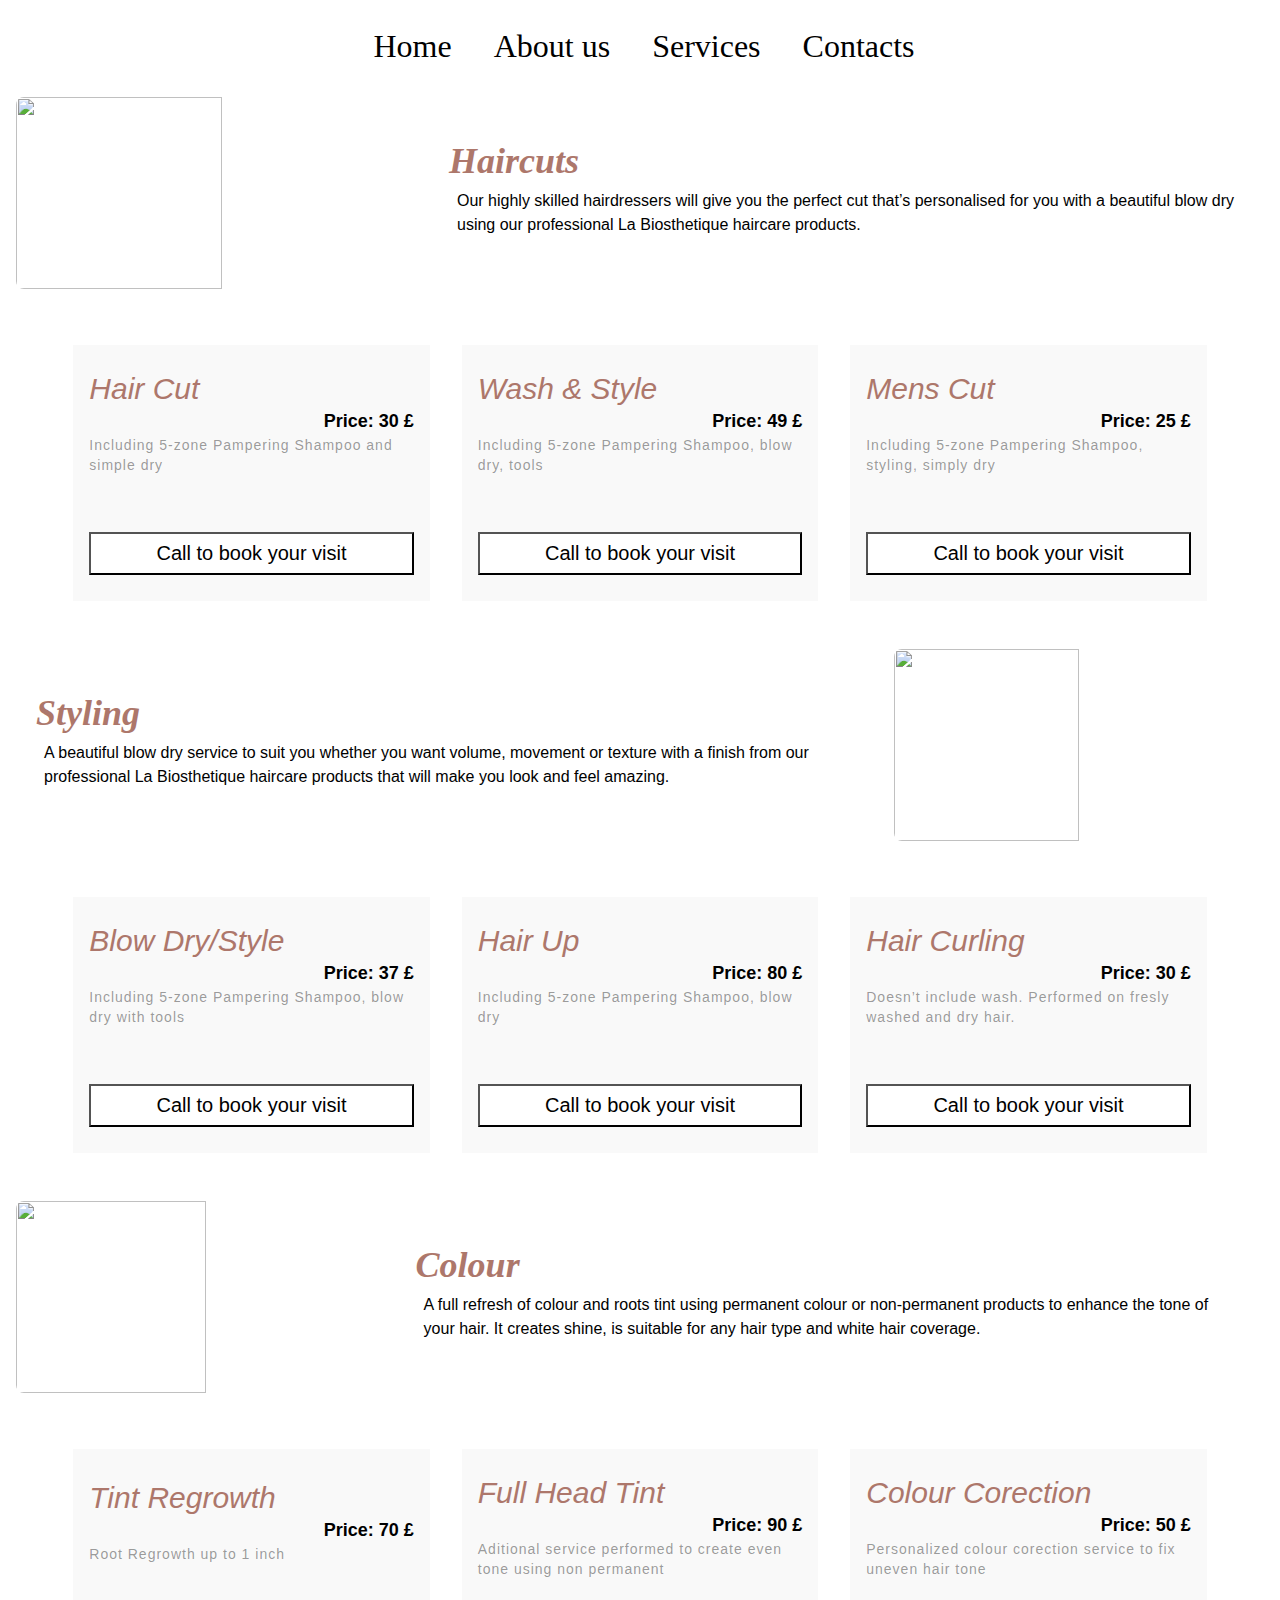
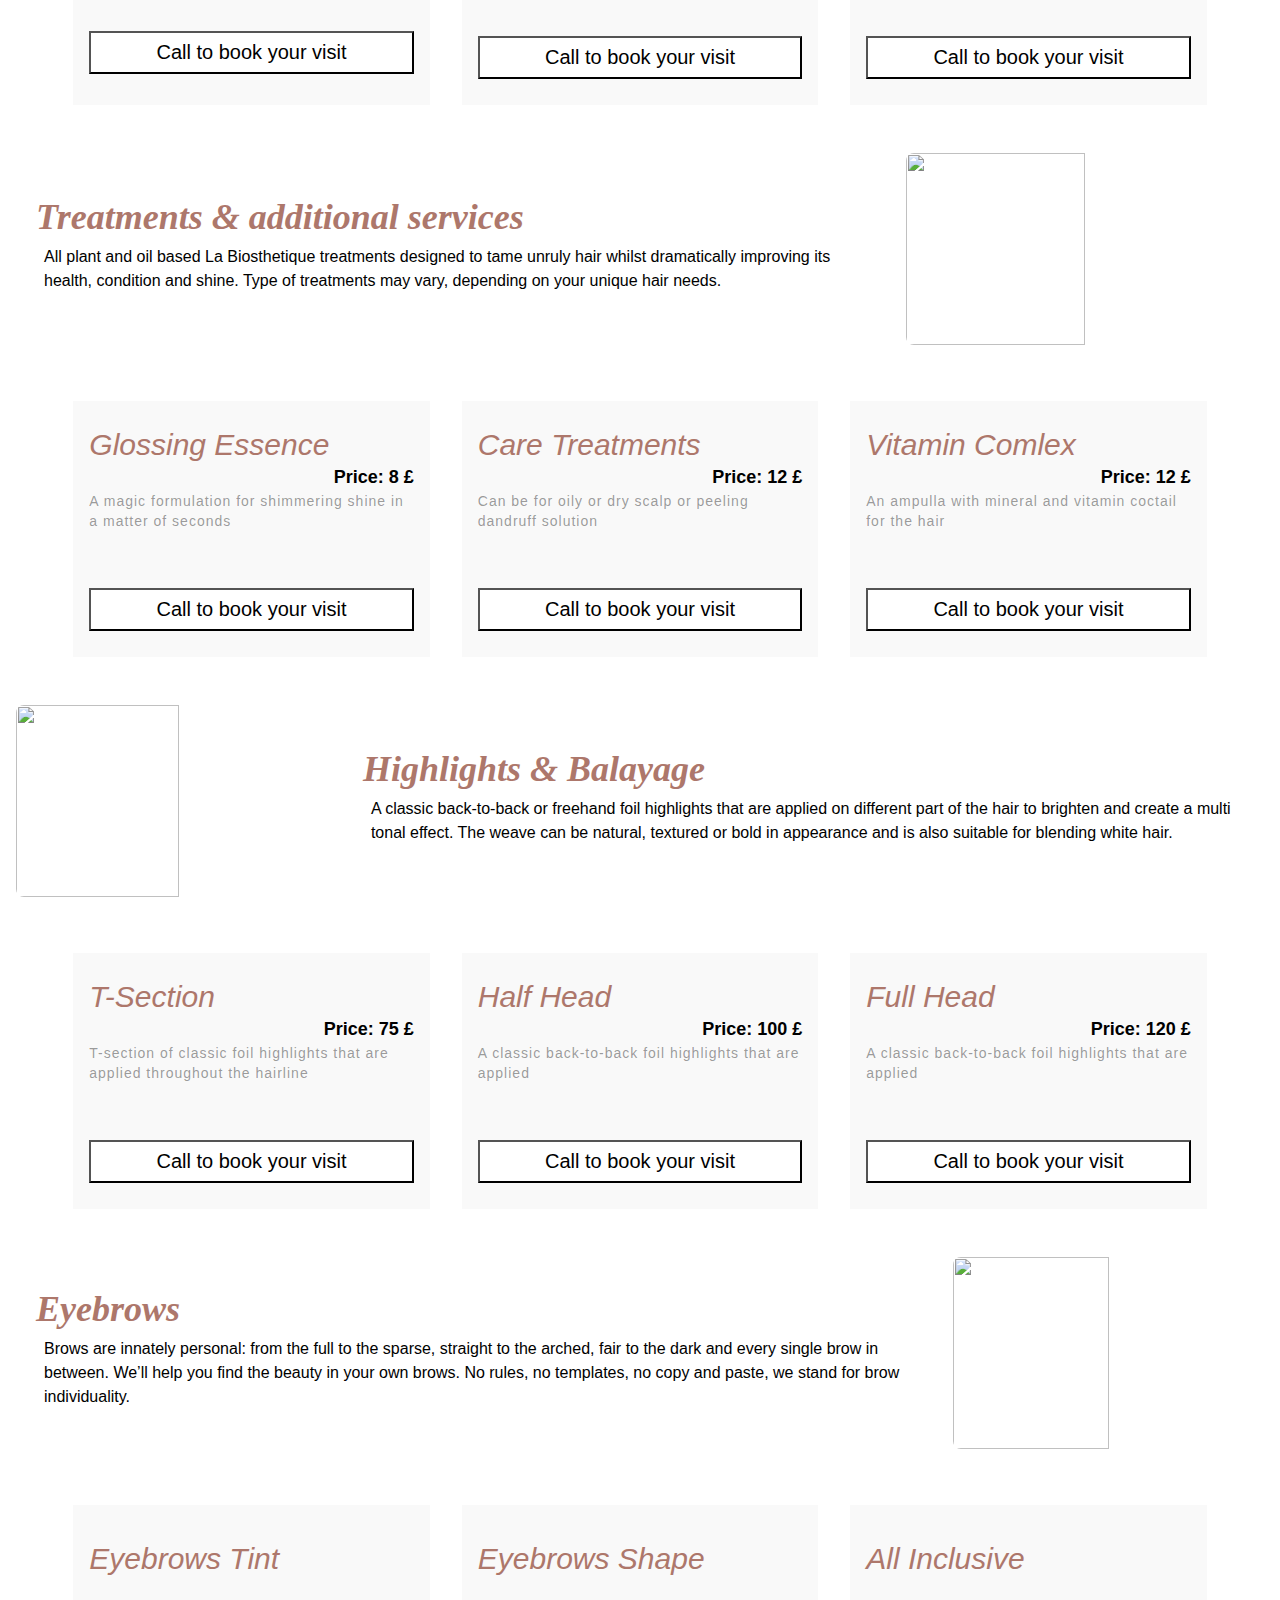
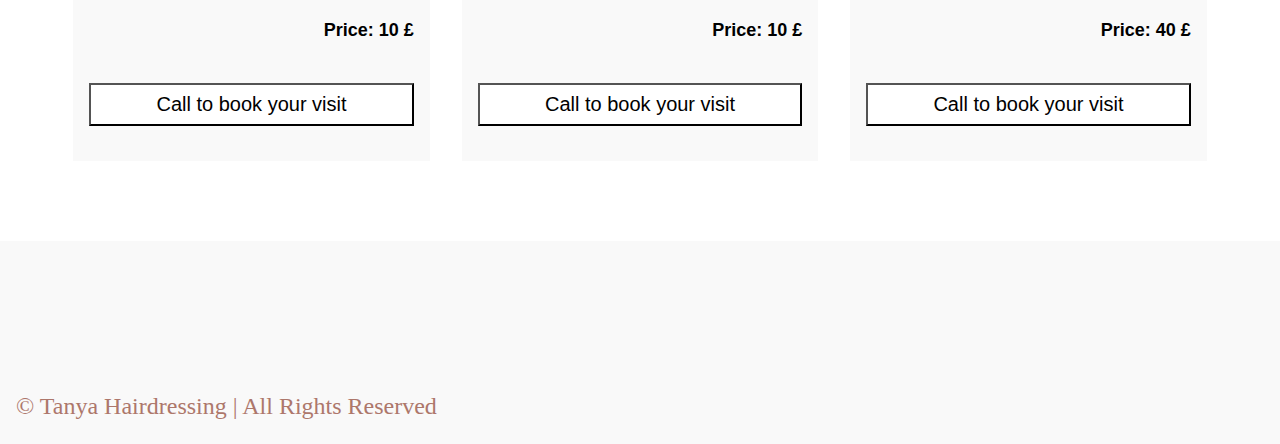
==== Services page/index.html @ e1dbb32d "Add files via upload" ====
<!DOCTYPE html>
<html lang="en">
  <head>
    <meta charset="UTF-8" />
    <meta http-equiv="X-UA-Compatible" content="IE=edge" />
    <meta name="viewport" content="width=device-width, initial-scale=1.0" />
    <title>TH Home-page</title>
    <link rel="stylesheet" href="style.css" />
  </head>
  <body>
    <div class="main">
      <div class="header">
        <ul class="menu">
          <li><a href="#">Home</a></li>
          <li><a href="#">About us</a></li>
          <li><a href="#">Services</a></li>
          <li><a href="#">Contacts</a></li>
        </ul>
        <a href="#">
          <img class="head-logo" src="./images/logo.png" alt="" />
        </a>
      </div>

      <div class="wrapper">
        <a href="#">
          <img class="wrap-logo" src="./images/logo.png" alt="" />
        </a>
        <input type="checkbox" id="check-menu" />
        <label for="check-menu" class="label-checkmenu"></label>
        <div class="lines"></div>
        <div class="burger-line first"></div>
        <div class="burger-line second"></div>
        <div class="burger-line third"></div>
        <div class="burger-line fourth"></div>
        <nav class="main-menu">
          <a href="#">Home</a>
          <a href="#">About us</a>
          <a href="#">Services</a>
          <a href="#">Contacts</a>
        </nav>
      </div>

     <div class="container">
      
      <div class="favor-name">
          <div class="favor-desc">
                <img src="./images/haircut.jpg" alt="">
                <div>
                    <h2>Haircuts</h2>
                    <p>Our highly skilled hairdressers will give you the perfect cut that’s personalised for you with a beautiful blow dry using our professional La Biosthetique haircare products.</p>
                </div>
          </div>
      </div>

      <div class="services">
      <div class="favor">
        <div class="description">
          <div class="title-s">Hair Cut</div>
          <div class="price">Price: 30 £</div>
          <div class="info-b">Including 5-zone Pampering Shampoo and simple dry</div>
        </div>
        <!-- <div class="choose-master">
          <input type="radio" id="radio1" name="radios" value="senior" checked>
          <label for="radio1">senior stylist</label>
          
          <input type="radio" id="radio2" name="radios" value="director">
          <label for="radio2">art director</label>
        </div>-->
        <button class="call">Call to book your visit</button>
      </div>

      <div class="favor">
        <div class="description">
        <div class="title-s">Wash & Style</div>
        <div class="price">Price: 49 £</div>
        <div class="info-b">Including 5-zone Pampering Shampoo, blow dry, tools</div>
        </div>
        <button class="call">Call to book your visit</button>
      </div>

      <div class="favor">
        <div class="description">
        <div class="title-s">Mens Cut</div>
        <div class="price">Price: 25 £</div>
        <div class="info-b">Including 5-zone Pampering Shampoo, styling, simply dry</div>       
        </div>
        <button class="call">Call to book your visit</button>
      </div>
    </div>

      <div class="favor-name">
        <div class="favor-desc">
          <div>
            <h2>Styling</h2>
            <p>A beautiful blow dry service to suit you whether you want volume, movement or texture with a finish from our professional La Biosthetique haircare products that will make you look and feel amazing.</p>
        </div>
        <img src="./images/styling.jpg" alt="">
        </div>
      </div>

      <div class="services">
        <div class="favor">
          <div class="description">
          <div class="title-s">Blow Dry/Style</div>
          <div class="price">Price: 37 £</div>
          <div class="info-b">Including 5-zone Pampering Shampoo, blow dry with tools</div>
          </div>
          <button class="call">Call to book your visit</button>
        </div>
  
        <div class="favor">
          <div class="description">
          <div class="title-s">Hair Up</div>
          <div class="price">Price: 80 £</div>
          <div class="info-b">Including 5-zone Pampering Shampoo, blow dry</div>
          </div>
          <button class="call">Call to book your visit</button>
        </div>
  
        <div class="favor">
          <div class="description">
          <div class="title-s">Hair Curling</div>
          <div class="price">Price: 30 £</div>
          <div class="info-b">Doesn’t include wash. Performed on fresly washed and dry hair.</div>
          </div>
          <button class="call">Call to book your visit</button>
        </div>
      </div>

      <div class="favor-name">
        <div class="favor-desc">
          <img src="./images/color.jpg" alt="">
          <div>
            <h2>Colour</h2>
            <p>A full refresh of colour and roots tint using permanent colour or non-permanent products to enhance the tone of your hair. It creates shine, is suitable for any hair type and white hair coverage.</p>
        </div>
        </div>
      </div>

      <div class="services">
        <div class="favor">
          <div class="description">
          <div class="title-s">Tint Regrowth</div>
          <div class="price">Price: 70 £</div>
          <div class="info-b">Root Regrowth up to 1 inch</div>
          </div>
          <button class="call">Call to book your visit</button>
        </div>
  
        <div class="favor">
          <div class="description">
          <div class="title-s">Full Head Tint</div>
          <div class="price">Price: 90 £</div>
          <div class="info-b">Aditional service performed to create even tone using non permanent</div>
          </div>
          <button class="call">Call to book your visit</button>
        </div>
  
        <div class="favor">
          <div class="description">
          <div class="title-s">Colour Corection</div>
          <div class="price">Price: 50 £</div>
          <div class="info-b">Personalized colour corection service to fix uneven hair tone</div>
          </div>
          <button class="call">Call to book your visit</button>
        </div>
      </div>

      <div class="favor-name">
        <div class="favor-desc">
          <div>
            <h2>Treatments & additional services</h2>
            <p>All plant and oil based La Biosthetique treatments designed to tame unruly hair whilst dramatically improving its health, condition and shine. Type of treatments may vary, depending on your unique hair needs.</p>
        </div>
        <img src="./images/tas.jpg" alt="">
        </div>
      </div>

      <div class="services">
        <div class="favor">
          <div class="description">
          <div class="title-s">Glossing Essence</div>
          <div class="price">Price: 8 £</div>
          <div class="info-b">A magic formulation for shimmering shine in a matter of seconds</div>
          </div>        
          <button class="call">Call to book your visit</button>
        </div>
  
        <div class="favor">
          <div class="description">
          <div class="title-s">Care Treatments</div>
          <div class="price">Price: 12 £</div>
          <div class="info-b">Can be for oily or dry scalp or peeling dandruff solution</div>
          </div>
          <button class="call">Call to book your visit</button>
        </div>
  
        <div class="favor">
          <div class="description">
          <div class="title-s">Vitamin Comlex</div>
          <div class="price">Price: 12 £</div>
          <div class="info-b">An ampulla with mineral and vitamin coctail for the hair</div>
          </div>
          <button class="call">Call to book your visit</button>
        </div>
      </div>

      <div class="favor-name">
        <div class="favor-desc">
          <img src="./images/highlights.jpg" alt="">
          <div>
            <h2>Highlights & Balayage</h2>
            <p>A classic back-to-back or freehand foil highlights that are applied on different part of the hair to brighten and create a multi tonal effect. The weave can be natural, textured or bold in appearance and is also suitable for blending white hair.</p>
        </div>
        </div>
      </div>

      <div class="services">
        <div class="favor">
          <div class="description">
          <div class="title-s">T-Section</div>
          <div class="price">Price: 75 £</div>
          <div class="info-b">T-section of classic foil highlights that are applied throughout the hairline</div>
          </div>
          <button class="call">Call to book your visit</button>
        </div>
  
        <div class="favor">
          <div class="description">
          <div class="title-s">Half Head</div>
          <div class="price">Price: 100 £</div>
          <div class="info-b">A classic back-to-back foil highlights that are applied</div>
          </div>
          <button class="call">Call to book your visit</button>
        </div>
  
        <div class="favor">
          <div class="description">
          <div class="title-s">Full Head</div>
          <div class="price">Price: 120 £</div>
          <div class="info-b">A classic back-to-back foil highlights that are applied</div>
          </div>
          <button class="call">Call to book your visit</button>
        </div>
      </div>

      <div class="favor-name">
        <div class="favor-desc">
          <div>
            <h2>Eyebrows</h2>
            <p>Brows are innately personal: from the full to the sparse, straight to the arched, fair to the dark and every single brow in between. We’ll help you find the beauty in your own brows. No rules, no templates, no copy and paste, we stand for brow individuality.</p>
        </div>
        <img src="./images/eyebrows.jpg" alt="">
        </div>
      </div>

      <div class="services">
        <div class="favor">
          <div class="description">
          <div class="title-s">Eyebrows Tint</div>
          </div>
          <div class="price">Price: 10 £</div>          
          <button class="call">Call to book your visit</button>
        </div>
  
        <div class="favor">
          <div class="description">
          <div class="title-s">Eyebrows Shape</div>
          </div>
          <div class="price">Price: 10 £</div>          
          <button class="call">Call to book your visit</button>
        </div>

        <div class="favor">
          <div class="description">
          <div class="title-s">All Inclusive</div>
          </div>
          <div class="price">Price: 40 £</div>          
          <button class="call">Call to book your visit</button>
        </div>
      </div>

      
     </div>

    <div class="footer">
      <div class="footer-logo">
        <img src="./images/logo.png" alt="" />
      </div>
      <div class="foot-desc">
        <div class="social-networks">
          <img src="./images/insta-f.png" alt="" />
          <img src="./images/viber-f.png" alt="" />
          <img src="./images/wa-f.png" alt="" />
        </div>
        <p class="name-sign">© Tanya Hairdressing | All Rights Reserved</p>
      </div>
    </div>
    <script type='module' src="script.js"></script>
  </body>
</html>
---- Services page/style.css ----
.container {
  font-weight: 100;
  font-family: Roboto, sans-serif;
  padding-top: 2rem;
}
.favor-name {
  margin-top: 0;
  flex-direction: column;
  display: flex;
  box-sizing: border-box;
  border-width: 0;
  border-style: solid;
  border-color: #e5e7eb;
}
.favor-desc {
  flex-direction: column;
  cursor: pointer;
  display: flex;
  box-sizing: border-box;
  align-items: center;
  border-width: 0;
  border-style: solid;
  border-color: #e5e7eb;
}
.favor-desc img {
  width: 83%;
  border-radius: 8px;
  height: 16rem;
  object-fit: cover;
  transition: transform 0.9s ease;
}
.favor-desc:hover img {
  transform: scale(1.03);
}
.favor-desc div {
  margin-top: 0;
  margin-left: 1.25rem;
  margin-right: 1.25rem;
  text-align: left;
}
.favor-desc div h2 {
  color: rgb(173 119 107 / var(--tw-text-opacity));
  --tw-text-opacity: 1;
  font-weight: 700;
  font-size: 2.25rem;
  line-height: 2.5rem;
  font-family: ui-rounded;
  margin: 0;
  font-style: italic;
}
.favor-desc div p {
  font-size: 1rem;
  line-height: 1.5rem;
  margin: 0;
  padding: 0.5rem;
}
body {
  margin: 0 auto;
  font-size: 14px;
}
.main {
  padding-top: 4px;
  display: block;
  background-size: cover;
  background-position: center;
  margin-bottom: 0;
  position: relative;
  height: 100vh;
}
.header {
  display: flex;
  justify-content: space-between;
  align-items: center;
}
.menu a {
  transition: color 0.4s ease-in-out;
}
.menu a::after {
  content: "";
  width: 0;
  position: absolute;
  left: 0;
  right: 0;
  bottom: -1px;
  height: 2px;
  background-color: #ad776b;
  transition: width 0.5s ease-in-out;
}
.menu a:hover::after {
  width: 100%;
}
.head-logo {
  height: 4.25rem;
  margin: 10px;
}
.wrap-logo {
  height: 2.75rem;
  margin: 5px;
  float: left;
}
.menu {
  margin: 0;
  display: flex;
  width: 100%;
  justify-content: center;
}

.menu li {
  list-style-type: none;
}

.menu a {
  text-decoration: none;
  color: black;
  position: relative;
  padding: 5px;
  font-size: 19px;
}

.wrapper {
  position: relative;
  color: white;
  text-align: center;
  height: 40px;
  font-family: "Arial";
  display: none;
  border-radius: 10px;
}

#check-menu {
  display: none;
}
.main-menu {
  display: flex;
  flex-direction: column;
  position: fixed;
  background-color: #ffffffa1;
  margin: auto;
  width: 100%;
  height: 100vh;
  bottom: 0;
  justify-content: center;
  top: 0;
  transform: translateY(0%);
  max-height: 0;
  overflow: hidden;
  transition: 0.5s all;
}

.main-menu a {
  display: block;
  padding: 12px;
  color: #4d4d4d;
  text-decoration: none;
  border-top: 1px solid rgba(255, 255, 255, 0.3);
  border-radius: 15px;
  margin: 3px 14px;
  align-self: flex-start;
}

#check-menu:checked ~ .main-menu {
  max-height: 100vh;
  font-size: 23px;
  border-radius: 5px;
  background-color: rgb(249, 249, 249);
}

#check-menu:checked ~ .first {
  display: none;
}

#check-menu:checked ~ .second {
  transform: rotate(45deg);
}

#check-menu:checked ~ .third {
  transform: rotate(-45deg);
}

#check-menu:checked ~ .fourth {
  display: none;
}
.label-checkmenu {
  display: block;
  position: absolute;
  top: 0;
  left: 0;
  width: 100%;
  height: 100%;
  cursor: pointer;
  z-index: 2;
  line-height: 40px;
  font-size: 18px;
  font-weight: bold;
}
.burger-line {
  position: absolute;
  border-radius: 3px;
  top: 8px;
  right: 10px;
  z-index: 100;
  width: 30px;
  height: 2px;
  background-color: #4d4d4d;
  transition: 0.5s all;
}
.second,
.third {
  top: 15px;
  z-index: 100;
}

.fourth {
  top: 23px;
}
.read-more {
  display: block;
  font-family: system-ui;
  font-size: 1.5rem;
  padding: 1rem;
  background-color: #f9f9f9;
  text-decoration: underline;
  cursor: pointer;
  color: #ad776b;
  border: hidden;
}
.show-less {
  display: none;
  font-family: system-ui;
  font-size: 1.5rem;
  padding: 1rem;
  background-color: #f9f9f9;
  text-decoration: underline;
  cursor: pointer;
  color: #ad776b;
  border: hidden;
}
.w-more {
  display: block;
  color: black;
  font-family: system-ui;
  font-size: 1rem;
  padding: 1rem;
  line-height: 1.5rem;
  align-self: center;
  color: #ad776b;
  background-color: #f9f9f9;
  text-decoration: underline;
  cursor: pointer;
  border: hidden;
}
.hiddent-text {
  display: none;
  width: 30%;
}
.show {
  display: contents;
  opacity: 0;
  animation: ani 2.5s forwards;
}
.treatment {
  display: flex;
  align-items: center;
  justify-content: center;
  flex-direction: column;
}

.packages-icons {
  display: flex;
  flex-direction: column;
  align-items: center;
  justify-content: center;
}
.packages-icons div img {
  height: 270px;
  transition: transform 0.9s ease;
}
.packages-icons div:hover img {
  transform: scale(1.1);
}

.packages-icons div {
  position: relative;
  background-color: #f9f9f9;
  margin-bottom: 8px;
  display: flex;
  flex-direction: column;
  overflow: hidden;
  align-items: center;
}
.packages-icons div img {
  height: 18rem;
}

.name {
  padding: 13px;
  font-size: 19px;
}
.position {
  padding: 13px;
  font-size: 19px;
  font-family: system-ui;
}
.info {
  padding: 13px;
  font-size: 19px;
}
.packages-icons div:hover {
  cursor: pointer;
}
.lines {
  position: absolute;
  right: 0px;
  background-color: rgb(249 249 249);
  border-bottom-left-radius: 9999px;
  width: 4.5rem;
  height: 4rem;
}

.loyalty-card {
  width: 80%;
  align-self: center;
  padding-top: 2rem;
}

.txt-card {
  font-size: 1rem;
  text-align: left;

  padding: 1rem;
  line-height: 1.5rem;
  background-color: #f9f9f9;
}
.footer {
  display: flex;
  flex-direction: column;
  justify-items: center;
  background-color: #f9f9f9;
}
.footer-logo {
  justify-content: center;
  align-content: center;
  display: flex;
  padding: 2rem;
}
.footer-logo img {
  height: 4rem;
}
.social-networks {
  justify-content: space-evenly;
  align-items: center;
  display: flex;
}
.name-sign {
  text-align: center;
  padding: 1.25rem 0 0;
  color: #ad776b;
}

.loyalty-desc img {
  height: 11rem;
  float: left;
  border-radius: 0.25rem;
  padding-right: 0.75rem;
  padding-bottom: 0.75rem;
  margin-right: 1.25rem;
}
.social-networks img {
  margin: 0 1.25rem;
  cursor: pointer;
}

.foot-desc {
  flex-direction: column;
  display: flex;
  align-items: center;
}

.hidden-text {
  display: none;
}
.favor {
  background-color: rgb(249 249 249);
  margin: 1rem;
  height: 14rem;
  padding: 1rem;
  width: 77%;
  display: flex;
  flex-direction: column;
  justify-content: space-around;
}
.services {
  display: flex;
  justify-content: center;
  align-items: center;
  flex-direction: column;
  padding-bottom: 2rem;
}
.title-s {
  font-size: 1.875rem;
  line-height: 2.25rem;
  color: rgb(173 119 107);
  text-align: left;
  font-style: italic;
}
.price {
  font-size: 1.125rem;
  line-height: 1.75rem;
  font-weight: bold;
  text-align: right;
}
.info-b {
  color: #0006;
  font-weight: 400;
  font-size: 0.875rem;
  line-height: 1.25rem;
  text-align: left;
  margin-bottom: 2.25rem;
  letter-spacing: 1px;
}
.call {
  background-color: white;
  padding: 0.5rem;
  font-size: 1.25rem;
  width: 100%;
}
.call:hover {
  background-color: #ad776b;
  color: white;
  cursor: pointer;
}

/* .choose-master input[type="radio"] {
  display: none;
}

.choose-master label {
    text-transform: capitalize;
    font-weight: 400;
    font-size: 18px;
    padding-left: 0.5rem;
    padding-right: 0.5rem;
    padding-top: 0.5rem;
    padding-bottom: 0.5rem;    
    width: 50%;
    height: 1.25rem;
    margin-bottom: 0.75rem;
    cursor: pointer;
}

.choose-master input[type="radio"]:checked+label {
  background-image: url(./images/bg-btn.png);
  background-position: right;
}

.choose-master{
  justify-content: space-between;
  display: flex;
} */

@media (min-width: 700px) {
  .services {
    flex-wrap: wrap;
    flex-direction: row;
  }
  .container {
    padding: 2rem 1rem;
  }
  .favor-name {
    margin-bottom: 2.5rem;
  }
  .favor-desc {
    flex-direction: row;
  }
  .favor-desc img {
    width: 50%;
    height: 12rem;
  }
  .wrap-logo img {
    height: 50px;
  }

  #check-menu:checked ~ .main-menu {
    font-size: 32px;
  }
  .main-menu a {
    margin: 16px 30px;
  }
  .packages-icons {
    display: flex;
    flex-wrap: wrap;
    flex-direction: row;
    justify-content: space-evenly;
  }
  .name {
    font-size: 24px;
  }
  .favor {
    width: 40%;
  }

  .txt-card {
    font-size: 1.25rem;
    line-height: 1.7rem;
  }
  .loyalty-desc img {
    height: 25rem;
  }
  .foot-desc {
    flex-direction: row-reverse;
    display: flex;
    justify-content: space-between;
    align-items: center;
  }
  .social-networks {
    padding: 10px;
  }
  .name-sign {
    padding: 0 0 0 1rem;
    font-size: 17px;
  }
}
@media (max-width: 1000px) {
  .wrapper {
    display: block;
    z-index: 100;
    margin-bottom: 15px;
  }
  .header {
    display: none;
  }
}

@media (min-width: 1000px) {
  .main {
    display: flex;
    flex-direction: column;
  }
  .header {
    flex-direction: column-reverse;
  }
  .menu {
    width: 88%;
  }
  .menu li {
    margin-right: 2rem;
  }
  .menu a {
    font-size: 1.5rem;
  }

  .main {
    background-position: inherit;
  }

  .favor {
    width: 26%;
  }
  .packages-icons {
    width: 90%;
    align-self: center;
  }

  .name {
    font-size: 1.5rem;
    padding: 0;
  }
  .position {
    margin: 0;
    font-family: system-ui;
    padding: 0;
    font-size: inherit;
  }
  .info {
    font-size: inherit;
    padding: 0;
  }
  .treatment {
    padding-top: 2rem;
  }
  .txt-card {
    font-size: 1.5rem;
    line-height: 2rem;
  }

  .name-sign {
    font-size: 1.5rem;
  }
}

@media (min-width: 1200px) {
  .menu a {
    font-size: 2rem;
  }
}
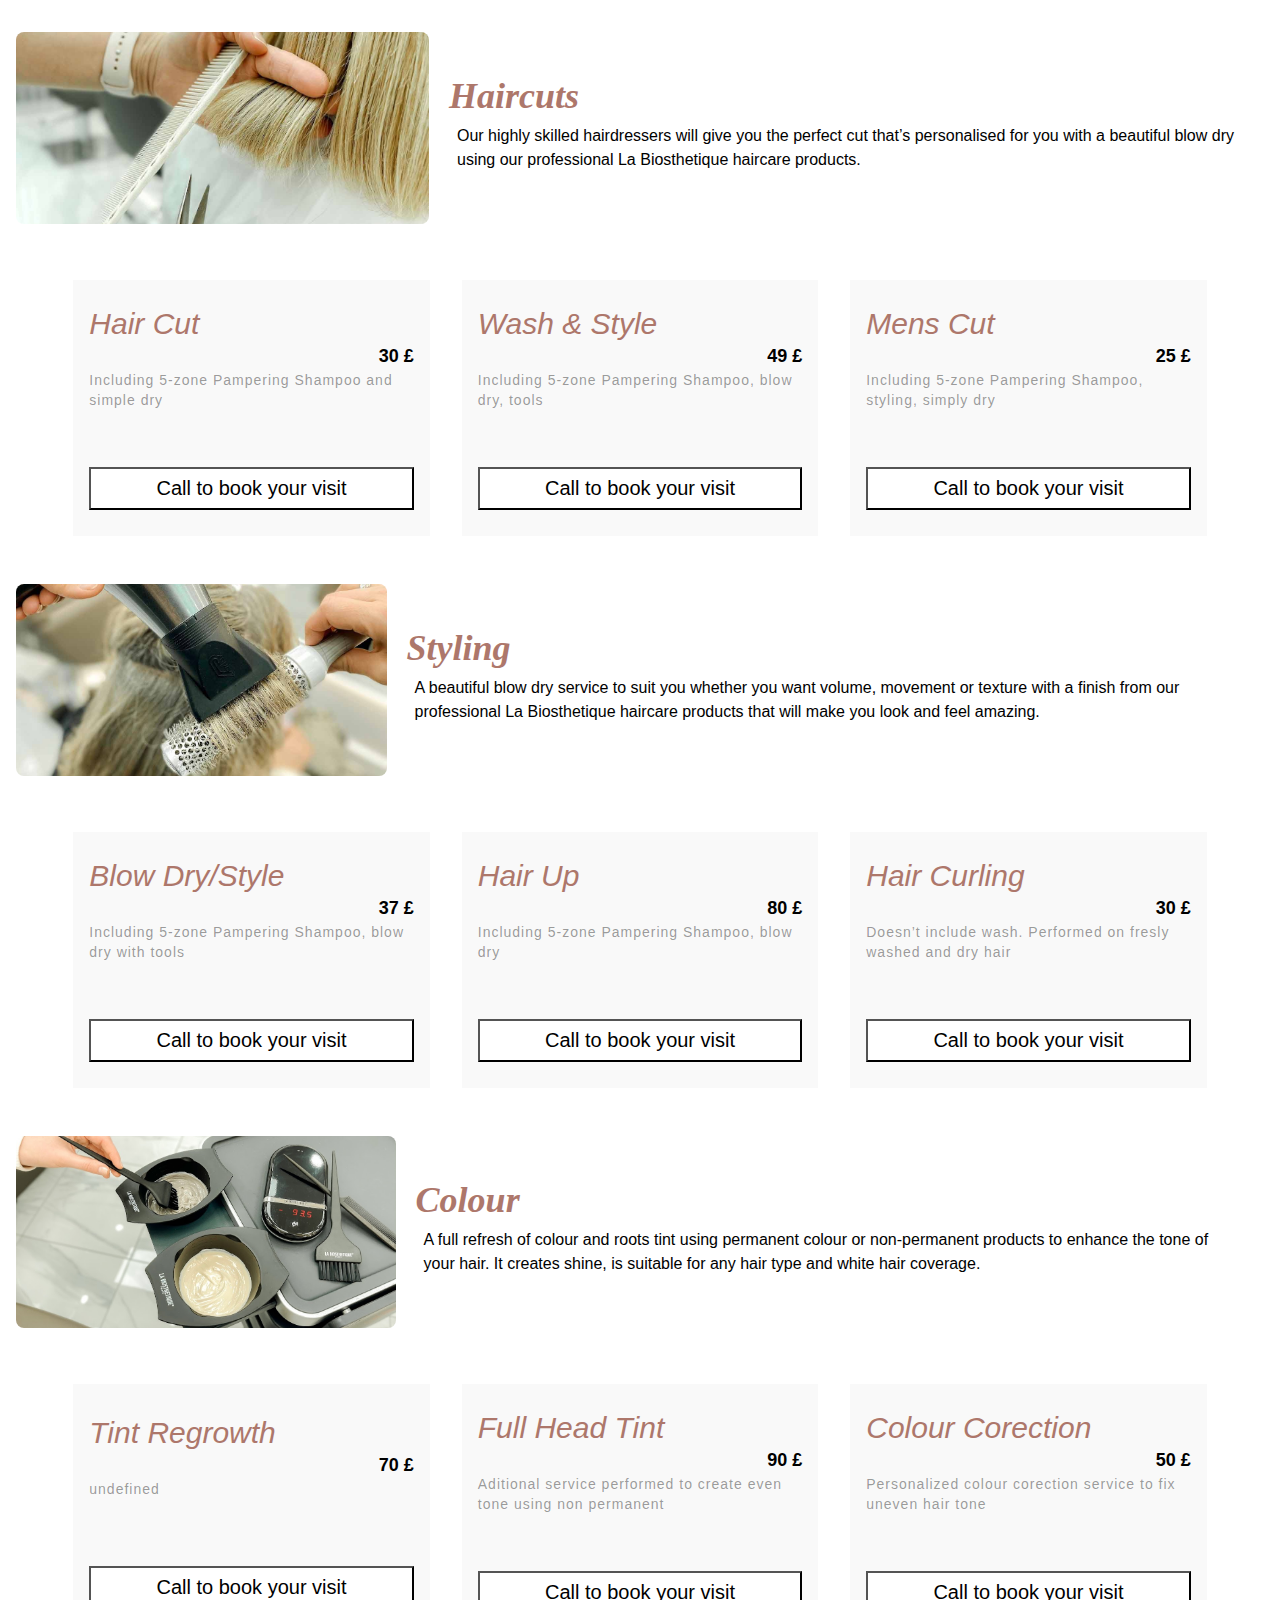
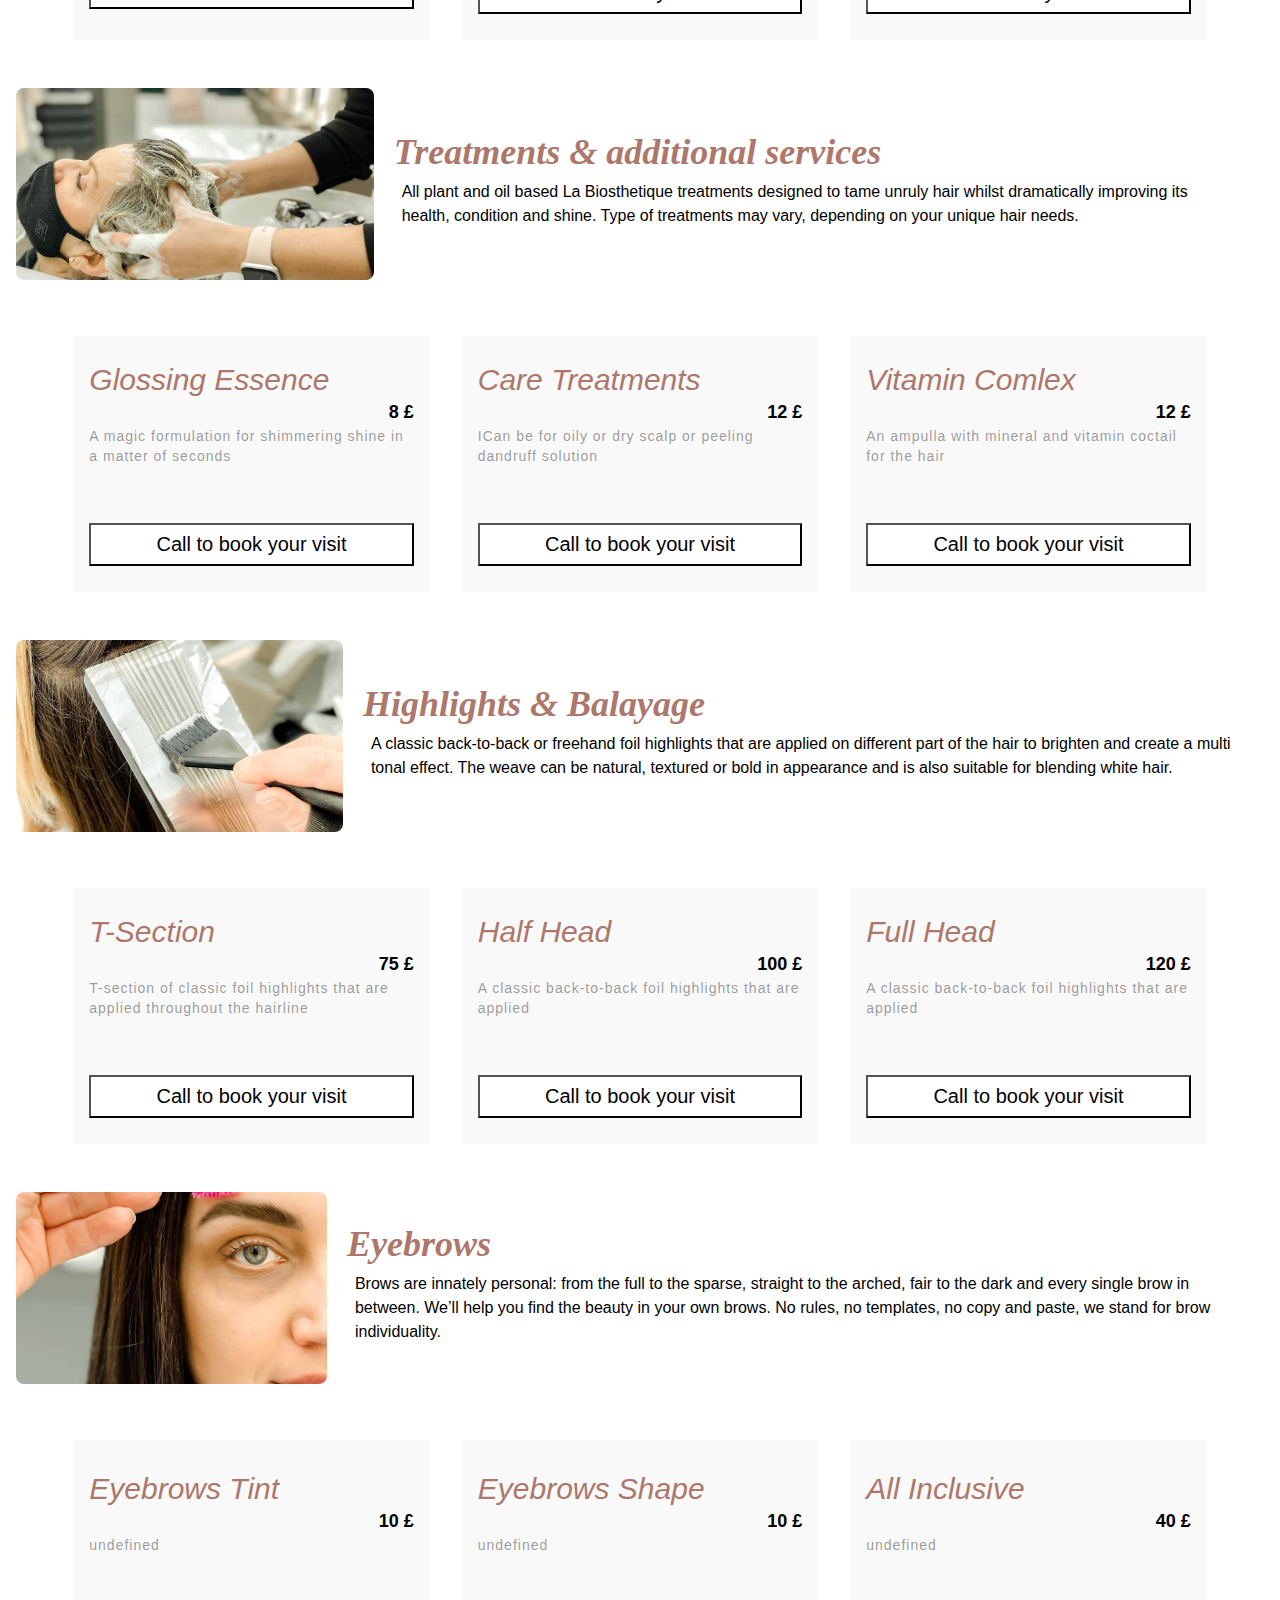
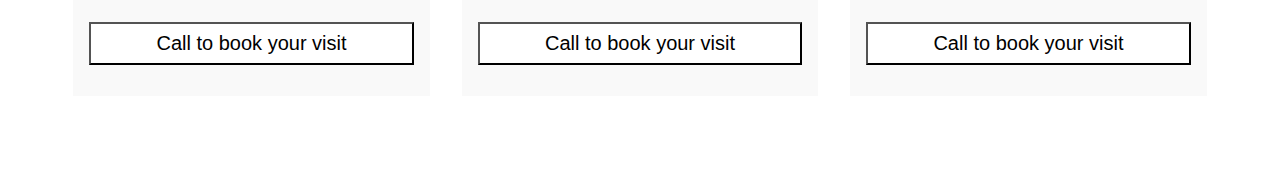
==== commit b5dac44c: "Update index.html" ====
--- a/Services page/index.html
+++ b/Services page/index.html
@@ -8,293 +8,8 @@
     <link rel="stylesheet" href="style.css" />
   </head>
   <body>
-    <div class="main">
-      <div class="header">
-        <ul class="menu">
-          <li><a href="#">Home</a></li>
-          <li><a href="#">About us</a></li>
-          <li><a href="#">Services</a></li>
-          <li><a href="#">Contacts</a></li>
-        </ul>
-        <a href="#">
-          <img class="head-logo" src="./images/logo.png" alt="" />
-        </a>
-      </div>
-
-      <div class="wrapper">
-        <a href="#">
-          <img class="wrap-logo" src="./images/logo.png" alt="" />
-        </a>
-        <input type="checkbox" id="check-menu" />
-        <label for="check-menu" class="label-checkmenu"></label>
-        <div class="lines"></div>
-        <div class="burger-line first"></div>
-        <div class="burger-line second"></div>
-        <div class="burger-line third"></div>
-        <div class="burger-line fourth"></div>
-        <nav class="main-menu">
-          <a href="#">Home</a>
-          <a href="#">About us</a>
-          <a href="#">Services</a>
-          <a href="#">Contacts</a>
-        </nav>
-      </div>
-
-     <div class="container">
-      
-      <div class="favor-name">
-          <div class="favor-desc">
-                <img src="./images/haircut.jpg" alt="">
-                <div>
-                    <h2>Haircuts</h2>
-                    <p>Our highly skilled hairdressers will give you the perfect cut that’s personalised for you with a beautiful blow dry using our professional La Biosthetique haircare products.</p>
-                </div>
-          </div>
-      </div>
-
-      <div class="services">
-      <div class="favor">
-        <div class="description">
-          <div class="title-s">Hair Cut</div>
-          <div class="price">Price: 30 £</div>
-          <div class="info-b">Including 5-zone Pampering Shampoo and simple dry</div>
-        </div>
-        <!-- <div class="choose-master">
-          <input type="radio" id="radio1" name="radios" value="senior" checked>
-          <label for="radio1">senior stylist</label>
-          
-          <input type="radio" id="radio2" name="radios" value="director">
-          <label for="radio2">art director</label>
-        </div>-->
-        <button class="call">Call to book your visit</button>
-      </div>
-
-      <div class="favor">
-        <div class="description">
-        <div class="title-s">Wash & Style</div>
-        <div class="price">Price: 49 £</div>
-        <div class="info-b">Including 5-zone Pampering Shampoo, blow dry, tools</div>
-        </div>
-        <button class="call">Call to book your visit</button>
-      </div>
-
-      <div class="favor">
-        <div class="description">
-        <div class="title-s">Mens Cut</div>
-        <div class="price">Price: 25 £</div>
-        <div class="info-b">Including 5-zone Pampering Shampoo, styling, simply dry</div>       
-        </div>
-        <button class="call">Call to book your visit</button>
-      </div>
-    </div>
-
-      <div class="favor-name">
-        <div class="favor-desc">
-          <div>
-            <h2>Styling</h2>
-            <p>A beautiful blow dry service to suit you whether you want volume, movement or texture with a finish from our professional La Biosthetique haircare products that will make you look and feel amazing.</p>
-        </div>
-        <img src="./images/styling.jpg" alt="">
-        </div>
-      </div>
-
-      <div class="services">
-        <div class="favor">
-          <div class="description">
-          <div class="title-s">Blow Dry/Style</div>
-          <div class="price">Price: 37 £</div>
-          <div class="info-b">Including 5-zone Pampering Shampoo, blow dry with tools</div>
-          </div>
-          <button class="call">Call to book your visit</button>
-        </div>
-  
-        <div class="favor">
-          <div class="description">
-          <div class="title-s">Hair Up</div>
-          <div class="price">Price: 80 £</div>
-          <div class="info-b">Including 5-zone Pampering Shampoo, blow dry</div>
-          </div>
-          <button class="call">Call to book your visit</button>
-        </div>
-  
-        <div class="favor">
-          <div class="description">
-          <div class="title-s">Hair Curling</div>
-          <div class="price">Price: 30 £</div>
-          <div class="info-b">Doesn’t include wash. Performed on fresly washed and dry hair.</div>
-          </div>
-          <button class="call">Call to book your visit</button>
-        </div>
-      </div>
-
-      <div class="favor-name">
-        <div class="favor-desc">
-          <img src="./images/color.jpg" alt="">
-          <div>
-            <h2>Colour</h2>
-            <p>A full refresh of colour and roots tint using permanent colour or non-permanent products to enhance the tone of your hair. It creates shine, is suitable for any hair type and white hair coverage.</p>
-        </div>
-        </div>
-      </div>
-
-      <div class="services">
-        <div class="favor">
-          <div class="description">
-          <div class="title-s">Tint Regrowth</div>
-          <div class="price">Price: 70 £</div>
-          <div class="info-b">Root Regrowth up to 1 inch</div>
-          </div>
-          <button class="call">Call to book your visit</button>
-        </div>
-  
-        <div class="favor">
-          <div class="description">
-          <div class="title-s">Full Head Tint</div>
-          <div class="price">Price: 90 £</div>
-          <div class="info-b">Aditional service performed to create even tone using non permanent</div>
-          </div>
-          <button class="call">Call to book your visit</button>
-        </div>
-  
-        <div class="favor">
-          <div class="description">
-          <div class="title-s">Colour Corection</div>
-          <div class="price">Price: 50 £</div>
-          <div class="info-b">Personalized colour corection service to fix uneven hair tone</div>
-          </div>
-          <button class="call">Call to book your visit</button>
-        </div>
-      </div>
-
-      <div class="favor-name">
-        <div class="favor-desc">
-          <div>
-            <h2>Treatments & additional services</h2>
-            <p>All plant and oil based La Biosthetique treatments designed to tame unruly hair whilst dramatically improving its health, condition and shine. Type of treatments may vary, depending on your unique hair needs.</p>
-        </div>
-        <img src="./images/tas.jpg" alt="">
-        </div>
-      </div>
-
-      <div class="services">
-        <div class="favor">
-          <div class="description">
-          <div class="title-s">Glossing Essence</div>
-          <div class="price">Price: 8 £</div>
-          <div class="info-b">A magic formulation for shimmering shine in a matter of seconds</div>
-          </div>        
-          <button class="call">Call to book your visit</button>
-        </div>
-  
-        <div class="favor">
-          <div class="description">
-          <div class="title-s">Care Treatments</div>
-          <div class="price">Price: 12 £</div>
-          <div class="info-b">Can be for oily or dry scalp or peeling dandruff solution</div>
-          </div>
-          <button class="call">Call to book your visit</button>
-        </div>
-  
-        <div class="favor">
-          <div class="description">
-          <div class="title-s">Vitamin Comlex</div>
-          <div class="price">Price: 12 £</div>
-          <div class="info-b">An ampulla with mineral and vitamin coctail for the hair</div>
-          </div>
-          <button class="call">Call to book your visit</button>
-        </div>
-      </div>
-
-      <div class="favor-name">
-        <div class="favor-desc">
-          <img src="./images/highlights.jpg" alt="">
-          <div>
-            <h2>Highlights & Balayage</h2>
-            <p>A classic back-to-back or freehand foil highlights that are applied on different part of the hair to brighten and create a multi tonal effect. The weave can be natural, textured or bold in appearance and is also suitable for blending white hair.</p>
-        </div>
-        </div>
-      </div>
-
-      <div class="services">
-        <div class="favor">
-          <div class="description">
-          <div class="title-s">T-Section</div>
-          <div class="price">Price: 75 £</div>
-          <div class="info-b">T-section of classic foil highlights that are applied throughout the hairline</div>
-          </div>
-          <button class="call">Call to book your visit</button>
-        </div>
-  
-        <div class="favor">
-          <div class="description">
-          <div class="title-s">Half Head</div>
-          <div class="price">Price: 100 £</div>
-          <div class="info-b">A classic back-to-back foil highlights that are applied</div>
-          </div>
-          <button class="call">Call to book your visit</button>
-        </div>
-  
-        <div class="favor">
-          <div class="description">
-          <div class="title-s">Full Head</div>
-          <div class="price">Price: 120 £</div>
-          <div class="info-b">A classic back-to-back foil highlights that are applied</div>
-          </div>
-          <button class="call">Call to book your visit</button>
-        </div>
-      </div>
-
-      <div class="favor-name">
-        <div class="favor-desc">
-          <div>
-            <h2>Eyebrows</h2>
-            <p>Brows are innately personal: from the full to the sparse, straight to the arched, fair to the dark and every single brow in between. We’ll help you find the beauty in your own brows. No rules, no templates, no copy and paste, we stand for brow individuality.</p>
-        </div>
-        <img src="./images/eyebrows.jpg" alt="">
-        </div>
-      </div>
-
-      <div class="services">
-        <div class="favor">
-          <div class="description">
-          <div class="title-s">Eyebrows Tint</div>
-          </div>
-          <div class="price">Price: 10 £</div>          
-          <button class="call">Call to book your visit</button>
-        </div>
-  
-        <div class="favor">
-          <div class="description">
-          <div class="title-s">Eyebrows Shape</div>
-          </div>
-          <div class="price">Price: 10 £</div>          
-          <button class="call">Call to book your visit</button>
-        </div>
-
-        <div class="favor">
-          <div class="description">
-          <div class="title-s">All Inclusive</div>
-          </div>
-          <div class="price">Price: 40 £</div>          
-          <button class="call">Call to book your visit</button>
-        </div>
-      </div>
-
-      
-     </div>
-
-    <div class="footer">
-      <div class="footer-logo">
-        <img src="./images/logo.png" alt="" />
-      </div>
-      <div class="foot-desc">
-        <div class="social-networks">
-          <img src="./images/insta-f.png" alt="" />
-          <img src="./images/viber-f.png" alt="" />
-          <img src="./images/wa-f.png" alt="" />
-        </div>
-        <p class="name-sign">© Tanya Hairdressing | All Rights Reserved</p>
-      </div>
+    <div class="container">
+    <div id="favors"></div>
     </div>
     <script type='module' src="script.js"></script>
   </body>
